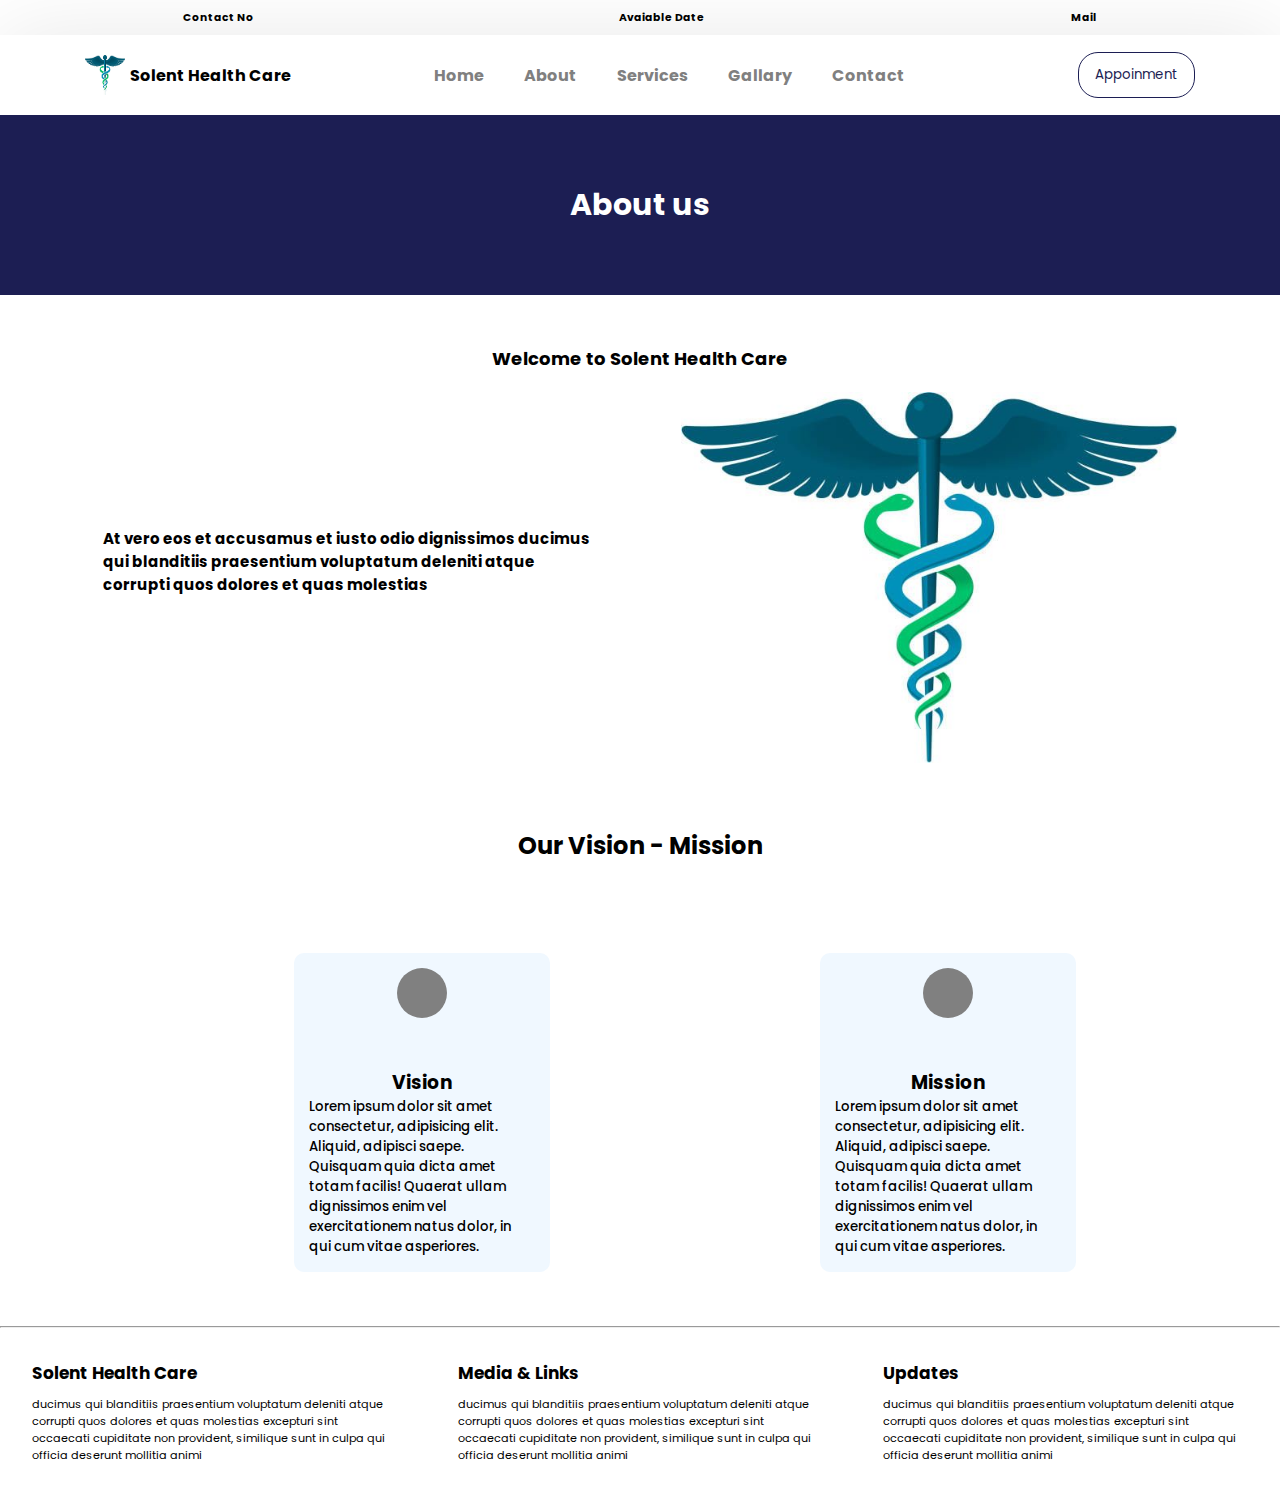
==== about.html @ 7c42bb63 "somework" ====
<!DOCTYPE html>
<html lang="en">

<head>
  <meta charset="UTF-8">
  <meta name="viewport" content="width=device-width, initial-scale=1.0">
  <link rel="stylesheet" href="style.css">
  <link href='https://unpkg.com/boxicons@2.1.4/css/boxicons.min.css' rel='stylesheet'>
  <link href="https://fonts.googleapis.com/css2?family=Poppins:wght@300;400;500;600;700;800&display=swap"
    rel="stylesheet">
  <title>Document</title>
</head>

<body>
  <div class="containar">
    <div class="head">
      <div class="top-content">
        <h6>Contact No</h6>
        <h6>Avaiable Date</h6>
        <h6>Mail</h6>
      </div>
    </div>
    <div class="navigationbar">
      <nav>
        <div class="logo">
          <img src="/images/logo.jpg">
          <h4>Solent Health Care</h4>
        </div>
        <ul>
          <li><a href=index.html>Home</a></li>
          <li><a href=about.html>About</a></li>
          <li><a href=service.html>Services</a></li>
          <li><a href=Gallary.html>Gallary</a></li>
          <li><a href=contact.html>Contact</a></li>
        </ul>
        <button id="appoinment">Appoinment</button>
        <button id="MenuButton" onclick="openMenu()">
          <i class='bx bx-menu'></i>
        </button>
      </nav>

      <div class="page-head">
        <h2 id="abouthead">About us</h2>
      </div>

      <div class="int-head">
        <h4 id="i-head">Welcome to Solent Health Care</h4>
      </div>
      <div class="intro">
        <h6 id="int">
          At vero eos et accusamus et iusto odio dignissimos ducimus qui blanditiis praesentium voluptatum deleniti
          atque
          corrupti quos dolores et quas molestias
        </h6>
        <img src="/images/logo.jpg" id="introimg">
      </div>

      <div class="vimi-head"><h2 id="vmhead">Our Vision - Mission</h2></div>
      <div class="vision-mission">
        <div class="vision">
          <div class="circle"></div>
          <h3 id="v-head">Vision</h3>
          <h5 id="v-cont">Lorem ipsum dolor sit amet consectetur, adipisicing elit. Aliquid, adipisci saepe. Quisquam
            quia dicta amet totam facilis! Quaerat ullam dignissimos enim vel exercitationem natus dolor, in qui cum
            vitae asperiores.</h5>
        </div>
        <div class="vision">
          <div class="circle"></div>
          <h3 id="v-head">Mission</h3>
          <h5 id="v-cont">Lorem ipsum dolor sit amet consectetur, adipisicing elit. Aliquid, adipisci saepe. Quisquam
            quia dicta amet totam facilis! Quaerat ullam dignissimos enim vel exercitationem natus dolor, in qui cum
            vitae asperiores.</h5>
        </div>
      </div>
<hr>
      <div class="footer">
        <div class="hs-info">
          <h6 id="hinfo">Solent Health Care</h6>
          <p>ducimus qui blanditiis praesentium voluptatum deleniti atque
            corrupti quos dolores et quas molestias excepturi sint occaecati
            cupiditate non provident, similique sunt in culpa qui officia
            deserunt mollitia animi</p>
        </div>
        <div class="media">
          <h6 id="hinfo">Media & Links</h6>
          <p>ducimus qui blanditiis praesentium voluptatum deleniti atque
            corrupti quos dolores et quas molestias excepturi sint occaecati
            cupiditate non provident, similique sunt in culpa qui officia
            deserunt mollitia animi</p>
        </div>
        <div class="updates">
          <h6 id="hinfo">Updates</h6>
          <p>ducimus qui blanditiis praesentium voluptatum deleniti atque
            corrupti quos dolores et quas molestias excepturi sint occaecati
            cupiditate non provident, similique sunt in culpa qui officia
            deserunt mollitia animi</p>
        </div>
      </div>

    </div>
    <script src="script.js"></script>
</body>

</html>
---- style.css ----
html {
    scroll-behavior: smooth;
}

* {
    padding: 0;
    margin: 0;
    box-sizing: border-box;
    font-family: 'Poppins', sans-serif;
}

.top-content {
    display: flex;
    justify-content: space-around;
    align-items: center;
    height: 35px;
}

a {
    text-decoration: none;
    color: gray;
    transition: color 0.3s ease;
    font-weight: bold;
}

a:hover {
    color: black;
}

li {
    list-style: none;
}

nav {
    background-color: #fff;
    width: 100%;
    position: static;
    top: 0;
    padding: 0 85px;
    display: flex;
    align-items: center;
    justify-content: space-between;
    height: 80px;
    box-shadow: 0 5px 88px rgba(0, 0, 0, 0.1);
    overflow: hidden;
    transition: all 1.3ms ease;
}

.logo{
    width: 50%; 
    gap:5px; 
    position: relative;
}

nav .logo,
footer .logo {
    display: flex;
    align-items: center;

}

nav .logo a,
footer .logo a {
    margin-left: 8px;
    font-weight: bold;
    font-size: 20px;
}

nav .logo img,
footer .logo img {
    width: 40px;
    height: 40px;
}

nav ul,
footer .top ul {
    display: flex;
    gap: 40px;
    padding: 20px;
}

nav button {
    color: #1c1e53;
    background-color: transparent;
    padding: 12px 16px;
    border-radius: 20px;
    border: 1px solid #1c1e53;
    cursor: pointer;
    transition: all 0.3s ease;
}

nav button:hover {
    background-color: black;
    color: #fff;
}

nav button#MenuButton {
    display: none;
    align-items: center;
    justify-content: center;
    font-size: 24px;
    padding: 7px;
    
}

.slider img {
    width: 100%;
    filter: brightness(50%);
    height: 80vh;
    object-fit: cover;
    object-position: 0 -50px;
}

#slidetext {
    position: absolute;
    color: rgb(255, 255, 255);
    left: 7rem;
    top: 19rem;
    padding: 0 1rem;
}

#slide-cont {
    position: absolute;
    color: rgb(255, 255, 255);
    left: 7rem;
    top: 23rem;
    padding: 0 1rem;
    width: 50%;
    font-weight: lighter;
}

#i-head {
    display: flex;
    margin-top: 50px;
    width: 100%;
    color: black;
    align-items: center;
    justify-content: center;
    font-size: large;
}

#introimg {
    width: 40%;
}

#int {
    width: 40%;
    margin-top: 15vh;
    font-size: 15px;
}

.intro {
    display: flex;
    padding: 20px;
    justify-content: space-evenly;
}

#mos {
    display: flex;
    width: 100%;
    align-items: center;
    justify-content: center;
    margin-top: 30px;
}

.card-contain {
    display: flex;
    justify-content: center;
    flex-wrap: wrap;
    margin-top: 30px;
    background-color: rgb(240, 251, 255);
}

.card {
    width: 200px;
    background-color: rgba(0, 0, 128, 0.242);
    border-radius: 8px;
    overflow: hidden;
    box-shadow: 0px 2px 4px rgba(0, 0, 0, 0.2);
    margin: 20px;
}

.card img {
    width: 100%;
    height: auto;
    margin-top: 10px;
}

.card-content {
    padding: 16px;
}

.card-content h4 {
    font-size: 28px;
    margin: 8px;
}

.card-content p {
    color: #666;
    font-size: 15px;
    line-height: 1.3;
}

.footer {
    display: flex;
    padding: 2rem;
    align-items: center;
    justify-content: space-evenly;
    gap: 5%;
}

.footer p {
    font-size: 70%;
}

#hinfo {
    font-size: 17px;
    margin-bottom: 10px;
}

.page-head {
    display: flex;
    width: 100%;
    height: 20vh;
    background-color: #1c1e53;
    align-items: center;
    justify-content: center;
}

#abouthead {
    color: #fff;
    font-size: 30px;
}

.vimi-head{
    display: flex;
    width: 100%;
    justify-content: center;
    margin-top: 5vh;

}

.vision{
    display: flex;
    flex-direction: column;
    width: 20%;
    margin-left: 10vh;
    align-items: center;
    justify-content: center;
    background-color: aliceblue;
    padding: 15px;
    border-radius: 10px;
    box-sizing: border-box;
}

.circle{
    width: 50px;
    height: 50px;
    background-color: gray;
    border-radius: 100%;
    align-items: center;
    justify-content: center;
    margin-bottom: 50px;
}

#v-cont{
    font-weight: 500;
}

.vision-mission{
    display: flex;
    width: 100%;
    justify-content: center;
    gap: 20vh;
    margin-top: 10vh;
    margin-bottom: 6vh;
}

@media screen and (max-width: 768px) {
    nav {
        justify-content: space-between;
        padding: 0 42px;
    }

    nav ul {
        display: none;
    }

    nav.open .logo {
        display: none;
    }

    nav.open ul {
        display: flex;
    }

    nav button#MenuButton {
        display: flex;
    }

    nav button#appoinment {
        display: none;
    }

    #hinfo {
        font-size: 14px;
        margin-bottom: 5px;
    }

    .footer p {
        font-size: 12px;
    }

    .vision{
        width: 40%;
        margin-left: 0;
        align-items: center;
        justify-content: center;
        
        
    }
    
    .circle{
        width: 50px;
        height: 50px;
        margin-bottom: 50px;
    }
    
    #v-cont{
        font-weight: 500;
        font-size: 13.5px;
    }
    
    .vision-mission{
        width: 100%;
        justify-content: center;
        gap: 35px;
        margin: 0px;
        margin-top: 5vh;
        margin-bottom: 5vh;
    }

    #vmhead{
        font-size: 20px;
    }

    #v-head{
        font-size: medium;
        margin-bottom: 8px;

    }

    #slidetext {
        position: absolute;
        color: rgb(255, 255, 255);
        left: 2rem;
        top: 15rem;
        padding: 0 1rem;
        font-size: 17px;
    }

    #slide-cont {
        position: absolute;
        color: rgb(255, 255, 255);
        left: 2rem;
        top: 18rem;
        padding: 0 1rem;
        width: 70%;
        font-weight: lighter;
        font-size: 10px;
    }
}

@media screen and (max-width: 576px) {

    nav {
        font-size: 10px;
        justify-content: space-around;
        padding: 5px;
    }

    nav ul{
        gap: 20px;
        justify-content: end;
        align-items: end;
        overflow:visible;
    }

    nav .logo a {
        font-size: 18px;
    }

    .top-content {
        font-size: 12px;
    }

    #hinfo {
        font-size: 10px;
        margin-bottom: 5px;
    }

    .footer p {
        font-size: 8px;
    }

    #slidetext {
        position: absolute;
        color: rgb(255, 255, 255);
        left: 2rem;
        top: 15rem;
        padding: 0 1rem;
        font-size: 17px;
    }

    #slide-cont {
        position: absolute;
        color: rgb(255, 255, 255);
        left: 2rem;
        top: 18rem;
        padding: 0 1rem;
        width: 70%;
        font-weight: lighter;
        font-size: 10px;
    }

    #introimg {
        width: 40%;
        object-fit: contain;
    }

    #int {
        width: 40%;
        margin-top: 4.5vh;
        font-size: 10px;
    }

    #mos {
        font-size: 18px;
    }

    .card-contain {
        margin-top: 20px;
        width: 100%;
        height: auto;
    }

    .card-content {
        padding: 1px;
    }

    .card-content h4 {
        font-size: 12px;
        margin: 5px;
    }

    .card-content p {

        font-size: 7px;
        line-height: 1.3;
        padding: 5px;
    }

    .card {
        width: 25%;
        margin: 10px;
    }

    .vision{
        width: 40%;
        margin-left: 0;
        align-items: center;
        justify-content: center;
        
        
    }
    
    .circle{
        width: 30px;
        height: 30px;
        margin-bottom: 50px;
    }
    
    #v-cont{
        font-weight: 500;
        font-size: 8px;
    }
    
    .vision-mission{
        width: 100%;
        justify-content: center;
        gap: 35px;
        margin: 0px;
        margin-top: 5vh;
        margin-bottom: 5vh;
    }

    #vmhead{
        font-size: 20px;
    }

    #v-head{
        font-size: medium;
        margin-bottom: 8px;

    }

    .card-name{
        font-size: 10px;
        margin-left: 5px;
    }

}

.servic-det{
    display: flex;
    flex-wrap: wrap;
}

.gimg {
	width: 100%;
	display: block;
	aspect-ratio: 1 / 1;
	object-fit: cover;
	transition: transform 1000ms;
}

ul {
	list-style: none;
	margin: 10px;
	padding: 0;
	display: grid;
	gap: 0.5rem;
	grid-template-columns: repeat(auto-fit, minmax(20rem, 1fr));
	max-width: 100%;
	width: 100%;
    
}

figure {
	margin: 0;
	position: relative;
	overflow: hidden;
}

figure::after {
	position: absolute;
	top: 50%;
	left: 50%;
	width: 200%;
	height: 200%;
	background: rgba(0, 0, 0, 0.5);
	transform-origin: center;
	opacity: 0;
	transform: scale(2);
	transition: opacity 300ms;
}

@media (prefers-reduced-motion: no-preference) {
	
	figure::after {
		border-radius: 50%;
		opacity: 1;
		transform: scale(0);
		transition: transform 900ms;
	}

	a:is(:hover, :focus) img {
		transform: scale(1.2);
	}
}

#Galhead{
    color: #1c1e53;
    display: flex;
    align-items: center;
    justify-content: center;
    margin: 25px 25px;
}

.container {
    position: relative;
    max-width: 400px;
    width: 100%;
    background: #fff;
    padding: 25px;
    border-radius: 8px;
    box-shadow: 0 0 15px rgba(0, 0, 0, 0.1);
    height: 650px;
    margin: 30px;
    margin-left: 15rem;
    border: 1px solid black;
  }
  .container header {
    font-size: 1.5rem;
    color: #333;
    font-weight: 500;
    text-align: center;
  }
  .container .form {
    margin-top: 30px;
  }
  .form .input-box {
    width: 100%;
    margin-top: 20px;
    
  }
  .input-box label {
    color: #333;
  }

  .main input::placeholder{
    font-size: 14px;
  }

  .form :where(.input-box input) {
    
    height: 50px;
    width: 100%;
    outline: none;
    font-size: 1rem;
    color: #707070;
    margin-top: 8px;
    border: 1px solid #ddd;
    border-radius: 20px;
    padding: 0 15px;
    flex-wrap: wrap;
  }
  .input-box input:focus {
    box-shadow: 0 1px 0 rgba(0, 0, 0, 0.1);
  }
  .form .column {
    display: flex;
    column-gap: 15px;
  }

  .form button {
    height: 55px;
    width: 100%;
    color: #fff;
    font-size: 1rem;
    font-weight: 400;
    margin-top: 30px;
    border: none;
    cursor: pointer;
    transition: all 0.2s ease;
    background: rgb(130, 106, 251);
    border-radius: 18px;
  }
  .form button:hover {
    background: rgb(88, 56, 250);
  }

  .input-box textarea{
    position: relative;
    height: 100px;
    width: 100%;
    outline: none;
    font-size: 1rem;
    color: #707070;
    margin-top: 8px;
    border: 1px solid #ddd;
    border-radius: 6px;
    padding: 0 15px;
    padding: 10px;
  }



  @media screen and (max-width: 500px) {
    .form .column {
    
      width: max-content;
    }

    .container {
        margin: 25px;
        height: max-content;
        padding: 20px;
        
      }

      .form .column {
        display: block;  
      }

      .main{
        flex-wrap: wrap;
        margin-left: 0px;
      }

  }


.main{
    display: flex;
    
}

.sec2{
    align-items: flex-start;
    justify-content: center;
    margin: 20px;
}

.info{
    margin-top: 20px;
}

.our-info{
    margin-top: 50px;
}

.our-info #mail, #no, #loc{
    font-size: 14px;
    display: flex;
    justify-content: flex-start;
    gap: 20px;
    line-height: 40px;    
}
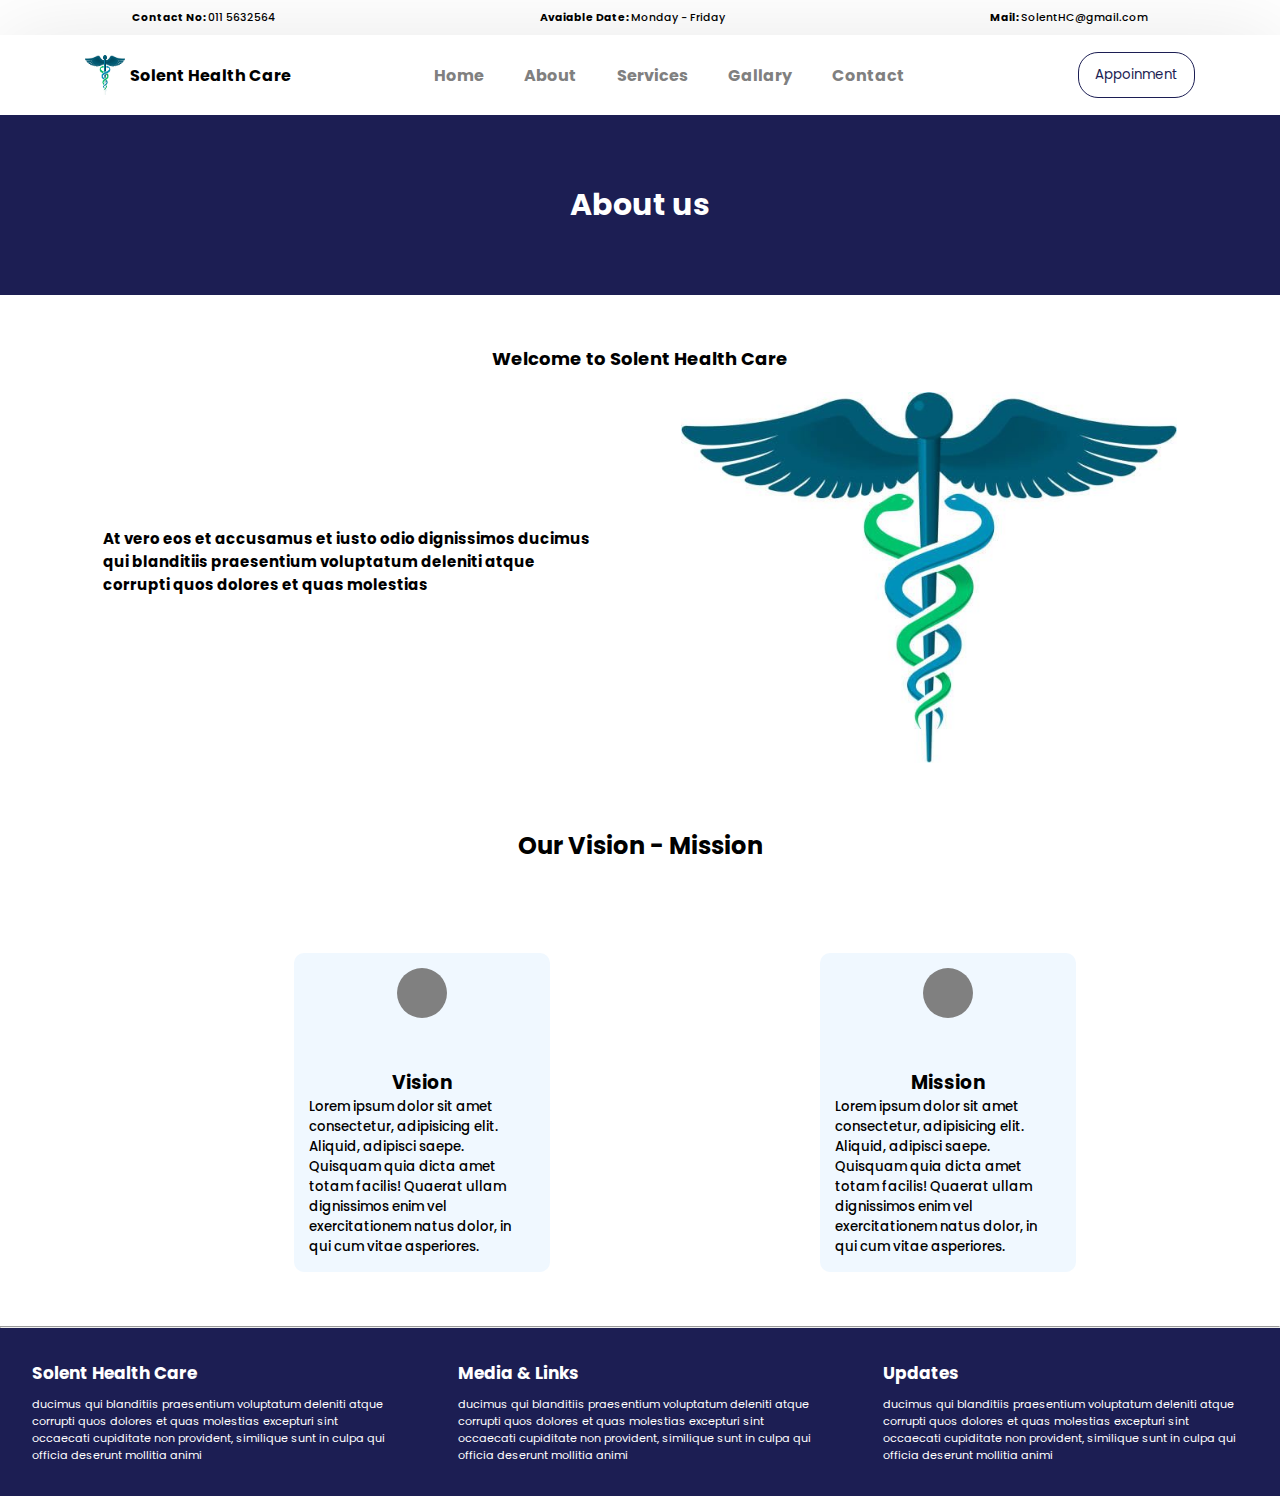
==== commit 1d374353: "almost" ====
--- a/about.html
+++ b/about.html
@@ -15,9 +15,22 @@
   <div class="containar">
     <div class="head">
       <div class="top-content">
-        <h6>Contact No</h6>
-        <h6>Avaiable Date</h6>
-        <h6>Mail</h6>
+        <h6>
+          Contact No:
+          <p style="display: inline-block; font-weight: 500">011 5632564</p>
+        </h6>
+        <h6>
+          Avaiable Date:
+          <p style="display: inline-block; font-weight: 500">
+            Monday - Friday
+          </p>
+        </h6>
+        <h6>
+          Mail:
+          <p style="display: inline-block; font-weight: 500">
+            SolentHC@gmail.com
+          </p>
+        </h6>
       </div>
     </div>
     <div class="navigationbar">
@@ -33,7 +46,45 @@
           <li><a href=Gallary.html>Gallary</a></li>
           <li><a href=contact.html>Contact</a></li>
         </ul>
-        <button id="appoinment">Appoinment</button>
+        <div>
+          <button id="appoinment">Appoinment</button>
+          <div id="reg-form-container" class="popup-container">
+            <div class="popup">
+              <h2>Make an Appoinment</h2>
+              <form id="reg-form">
+                <label for="name">Name</label>
+                <input type="text" id="name" name="name" required />
+
+                <label for="phoneNo">Phone No</label>
+                <input type="text" id="phoneNo" name="phoneNo" required />
+
+                <label for="specialist">Choose a Specialist</label>
+                <select name="specialist" id="specialist">
+                  <option value="Eye-Surgeon">Eye Surgeon</option>
+                  <option value="ENT-Surgeon">ENT Surgeon</option>
+                  <option value="Dental-Surgeon">Dental Surgeon</option>
+                  <option value="VOG">VOG</option>
+                </select>
+
+                <label for="doctor">Choose a Doctor</label>
+                <select name="doctor" id="doctor">
+                  <option value="name1">Dr.Mohammed Gafoor</option>
+                  <option value="name1">Dr.Mohammed Razik</option>
+                  <option value="name1">Dr.Mohammed Riswan</option>
+                </select>
+
+                <label for="doctor">Appoinment Date</label>
+                <input type="date">
+
+                <label for="doctor">Message</label>
+                <textarea name="" id="" cols="5" rows="3"></textarea>
+
+                <button type="submit">Submit</button>
+                <button type="button" id="close-reg-form-btn">Close</button>
+              </form>
+            </div>
+          </div>
+        </div>
         <button id="MenuButton" onclick="openMenu()">
           <i class='bx bx-menu'></i>
         </button>
--- a/style.css
+++ b/style.css
@@ -46,9 +46,9 @@
     transition: all 1.3ms ease;
 }
 
-.logo{
-    width: 50%; 
-    gap:5px; 
+.logo {
+    width: 50%;
+    gap: 5px;
     position: relative;
 }
 
@@ -90,7 +90,7 @@
 }
 
 nav button:hover {
-    background-color: black;
+    background-color: #1c1e53;
     color: #fff;
 }
 
@@ -100,7 +100,82 @@
     justify-content: center;
     font-size: 24px;
     padding: 7px;
+}
+
+.popup-container {
+    display: none;
+    position: fixed;
+    top: 0;
+    left: 0;
+    width: 100%;
+    height: 100%;
+    background-color: rgba(0, 0, 0, 0.5);
+    z-index: 999;
+}
+
+.popup {
+    position: absolute;
+    top: 50%;
+    left: 50%;
+    transform: translate(-50%, -50%);
+    background-color: #fff;
+    padding: 30px;
+    border-radius: 5px;
+    box-shadow: 0 4px 6px rgba(0, 0, 0, 0.1);
+    max-width: 500px;
+    width: 100%;
+}
+
+.popup h2 {
+    margin-top: 0;
+}
+
+.popup label {
+    display: block;
+    margin-bottom: 5px;
     
+}
+
+.popup input[type="text"],
+.popup input[type="date"],
+.popup select,
+.popup textarea
+{
+    width: 100%;
+    padding: 8px;
+    margin-bottom: 10px;
+    border-radius: 8px;
+}
+
+
+
+.popup button[type="submit"] {
+    background-color: #4CAF50;
+    color: #fff;
+    padding: 8px 15px;
+    border: none;
+    border-radius: 5px;
+    cursor: pointer;
+    float: right;
+}
+
+.popup button[type="submit"]:hover {
+    background-color: #45a049;
+}
+
+.popup button[type="button"] {
+    background-color: #f44336;
+    color: #fff;
+    padding: 8px 15px;
+    border: none;
+    border-radius: 5px;
+    cursor: pointer;
+    float: right;
+    margin-right: 10px;
+}
+
+.popup button[type="button"]:hover {
+    background-color: #da190b;
 }
 
 .slider img {
@@ -207,6 +282,8 @@
     align-items: center;
     justify-content: space-evenly;
     gap: 5%;
+    background-color: #1c1e53;
+    color: #fff;
 }
 
 .footer p {
@@ -232,7 +309,7 @@
     font-size: 30px;
 }
 
-.vimi-head{
+.vimi-head {
     display: flex;
     width: 100%;
     justify-content: center;
@@ -240,7 +317,7 @@
 
 }
 
-.vision{
+.vision {
     display: flex;
     flex-direction: column;
     width: 20%;
@@ -253,7 +330,7 @@
     box-sizing: border-box;
 }
 
-.circle{
+.circle {
     width: 50px;
     height: 50px;
     background-color: gray;
@@ -263,11 +340,11 @@
     margin-bottom: 50px;
 }
 
-#v-cont{
+#v-cont {
     font-weight: 500;
 }
 
-.vision-mission{
+.vision-mission {
     display: flex;
     width: 100%;
     justify-content: center;
@@ -292,14 +369,32 @@
 
     nav.open ul {
         display: flex;
+        font-size: 13px;
     }
 
     nav button#MenuButton {
         display: flex;
+        margin: 0;
     }
 
     nav button#appoinment {
-        display: none;
+        display: block;
+        width: 130px;
+        height: 40px;
+        font-size: 10px;
+        padding: 5px;
+        margin: 0;
+        margin-left: -30%;
+        position: relative;
+
+    }
+
+    .popup input[type="text"],
+    .popup input[type="date"],
+    .popup select,
+    .popup textarea
+    {
+    font-size: 13;
     }
 
     #hinfo {
@@ -311,27 +406,27 @@
         font-size: 12px;
     }
 
-    .vision{
+    .vision {
         width: 40%;
         margin-left: 0;
         align-items: center;
         justify-content: center;
-        
-        
-    }
-    
-    .circle{
+
+
+    }
+
+    .circle {
         width: 50px;
         height: 50px;
         margin-bottom: 50px;
     }
-    
-    #v-cont{
+
+    #v-cont {
         font-weight: 500;
         font-size: 13.5px;
     }
-    
-    .vision-mission{
+
+    .vision-mission {
         width: 100%;
         justify-content: center;
         gap: 35px;
@@ -340,11 +435,11 @@
         margin-bottom: 5vh;
     }
 
-    #vmhead{
+    #vmhead {
         font-size: 20px;
     }
 
-    #v-head{
+    #v-head {
         font-size: medium;
         margin-bottom: 8px;
 
@@ -375,19 +470,52 @@
 
     nav {
         font-size: 10px;
-        justify-content: space-around;
+        justify-content: space-between;
         padding: 5px;
-    }
-
-    nav ul{
-        gap: 20px;
-        justify-content: end;
+        gap: 10px;
+
+    }
+
+    nav ul {
+        gap: 10px;
+        justify-content: start;
         align-items: end;
-        overflow:visible;
+        overflow: visible;
+        margin-left: -20px;
     }
 
     nav .logo a {
         font-size: 18px;
+    }
+
+    .navigationbar #appoinment {
+        display: block;
+        width: 100px;
+        height: 30px;
+        font-size: 10px;
+        padding: 5px;
+        margin-left: -30%;
+        flex-basis: 1px;
+
+    }
+
+    .popup input[type="text"],
+    .popup input[type="date"],
+    .popup select,
+    .popup textarea
+    {
+    font-size: 10px;
+    width: 100%;
+    padding: 8px;
+    margin-bottom: 10px;
+    border-radius: 8px;
+    
+    }
+
+    .popup-container{
+        width: 50%;
+        margin-left: 12.5rem;
+        background-color: transparent;
     }
 
     .top-content {
@@ -465,27 +593,27 @@
         margin: 10px;
     }
 
-    .vision{
+    .vision {
         width: 40%;
         margin-left: 0;
         align-items: center;
         justify-content: center;
-        
-        
-    }
-    
-    .circle{
+
+
+    }
+
+    .circle {
         width: 30px;
         height: 30px;
         margin-bottom: 50px;
     }
-    
-    #v-cont{
+
+    #v-cont {
         font-weight: 500;
         font-size: 8px;
     }
-    
-    .vision-mission{
+
+    .vision-mission {
         width: 100%;
         justify-content: center;
         gap: 35px;
@@ -494,82 +622,87 @@
         margin-bottom: 5vh;
     }
 
-    #vmhead{
+    #vmhead {
         font-size: 20px;
     }
 
-    #v-head{
+    #v-head {
         font-size: medium;
         margin-bottom: 8px;
 
     }
 
-    .card-name{
+    .card-name {
         font-size: 10px;
         margin-left: 5px;
     }
 
-}
-
-.servic-det{
+    .servic-det {
+        justify-content: space-around;
+    }
+
+}
+
+.servic-det {
     display: flex;
     flex-wrap: wrap;
+    justify-content: space-around;
 }
 
 .gimg {
-	width: 100%;
-	display: block;
-	aspect-ratio: 1 / 1;
-	object-fit: cover;
-	transition: transform 1000ms;
+    width: 100%;
+    display: block;
+    aspect-ratio: 1 / 1;
+    object-fit: cover;
+    transition: transform 1000ms;
 }
 
 ul {
-	list-style: none;
-	margin: 10px;
-	padding: 0;
-	display: grid;
-	gap: 0.5rem;
-	grid-template-columns: repeat(auto-fit, minmax(20rem, 1fr));
-	max-width: 100%;
-	width: 100%;
-    
+    list-style: none;
+    margin: 10px;
+    padding: 0;
+    display: grid;
+    gap: 0.5rem;
+    grid-template-columns: repeat(auto-fit, minmax(20rem, 1fr));
+    max-width: 100%;
+    width: 100%;
+
 }
 
 figure {
-	margin: 0;
-	position: relative;
-	overflow: hidden;
+    margin: 0;
+    position: relative;
+    overflow: hidden;
 }
 
 figure::after {
-	position: absolute;
-	top: 50%;
-	left: 50%;
-	width: 200%;
-	height: 200%;
-	background: rgba(0, 0, 0, 0.5);
-	transform-origin: center;
-	opacity: 0;
-	transform: scale(2);
-	transition: opacity 300ms;
+    position: absolute;
+    top: 50%;
+    left: 50%;
+    width: 200%;
+    height: 200%;
+    background: rgba(0, 0, 0, 0.5);
+    transform-origin: center;
+    opacity: 0;
+    transform: scale(2);
+    transition: opacity 300ms;
 }
 
 @media (prefers-reduced-motion: no-preference) {
-	
-	figure::after {
-		border-radius: 50%;
-		opacity: 1;
-		transform: scale(0);
-		transition: transform 900ms;
-	}
-
-	a:is(:hover, :focus) img {
-		transform: scale(1.2);
-	}
-}
-
-#Galhead{
+
+    figure::after {
+        border-radius: 50%;
+        opacity: 1;
+        transform: scale(0);
+        transition: transform 900ms;
+    }
+
+    a:is(:hover, :focus) img {
+        transform: scale(1.2);
+    }
+}
+
+#Galhead {
     color: #1c1e53;
     display: flex;
     align-items: center;
@@ -589,31 +722,35 @@
     margin: 30px;
     margin-left: 15rem;
     border: 1px solid black;
-  }
-  .container header {
+}
+
+.container header {
     font-size: 1.5rem;
     color: #333;
     font-weight: 500;
     text-align: center;
-  }
-  .container .form {
+}
+
+.container .form {
     margin-top: 30px;
-  }
-  .form .input-box {
+}
+
+.form .input-box {
     width: 100%;
     margin-top: 20px;
-    
-  }
-  .input-box label {
+
+}
+
+.input-box label {
     color: #333;
-  }
-
-  .main input::placeholder{
+}
+
+.main input::placeholder {
     font-size: 14px;
-  }
-
-  .form :where(.input-box input) {
-    
+}
+
+.form :where(.input-box input) {
+
     height: 50px;
     width: 100%;
     outline: none;
@@ -624,16 +761,18 @@
     border-radius: 20px;
     padding: 0 15px;
     flex-wrap: wrap;
-  }
-  .input-box input:focus {
+}
+
+.input-box input:focus {
     box-shadow: 0 1px 0 rgba(0, 0, 0, 0.1);
-  }
-  .form .column {
+}
+
+.form .column {
     display: flex;
     column-gap: 15px;
-  }
-
-  .form button {
+}
+
+.form button {
     height: 55px;
     width: 100%;
     color: #fff;
@@ -645,12 +784,13 @@
     transition: all 0.2s ease;
     background: rgb(130, 106, 251);
     border-radius: 18px;
-  }
-  .form button:hover {
+}
+
+.form button:hover {
     background: rgb(88, 56, 250);
-  }
-
-  .input-box textarea{
+}
+
+.input-box textarea {
     position: relative;
     height: 100px;
     width: 100%;
@@ -662,63 +802,108 @@
     border-radius: 6px;
     padding: 0 15px;
     padding: 10px;
-  }
-
-
-
-  @media screen and (max-width: 500px) {
+}
+
+@media screen and (max-width: 1000px) {
     .form .column {
-    
-      width: max-content;
+
+        width: max-content;
     }
 
     .container {
         margin: 25px;
         height: max-content;
         padding: 20px;
-        
-      }
-
-      .form .column {
-        display: block;  
-      }
-
-      .main{
+
+    }
+
+    .form .column {
+        display: block;
+    }
+
+    .main {
+        flex-wrap: nowrap;
+        margin-left: 0px;
+    }
+
+}
+
+
+
+@media screen and (max-width: 768px) {
+    .form .column {
+
+        width: max-content;
+    }
+
+    .container {
+        margin: 25px;
+        height: max-content;
+        padding: 20px;
+
+    }
+
+    .form .column {
+        display: block;
+    }
+
+    .main {
         flex-wrap: wrap;
         margin-left: 0px;
-      }
-
-  }
-
-
-.main{
-    display: flex;
-    
-}
-
-.sec2{
+    }
+
+}
+
+@media screen and (max-width: 500px) {
+    .form .column {
+
+        width: max-content;
+    }
+
+    .container {
+        margin: 25px;
+        height: max-content;
+        padding: 20px;
+
+    }
+
+    .form .column {
+        display: block;
+    }
+
+    .main {
+        flex-wrap: wrap;
+        margin-left: 0px;
+    }
+
+}
+
+
+.main {
+    display: flex;
+
+}
+
+.sec2 {
     align-items: flex-start;
     justify-content: center;
-    margin: 20px;
-}
-
-.info{
+    margin: 30px 10px;
+}
+
+.info {
     margin-top: 20px;
 }
 
-.our-info{
+.our-info {
     margin-top: 50px;
 }
 
-.our-info #mail, #no, #loc{
+.our-info #mail,
+#no,
+#loc {
     font-size: 14px;
     display: flex;
     justify-content: flex-start;
     gap: 20px;
-    line-height: 40px;    
-}
-
-
-
-
-
+    line-height: 40px;
+}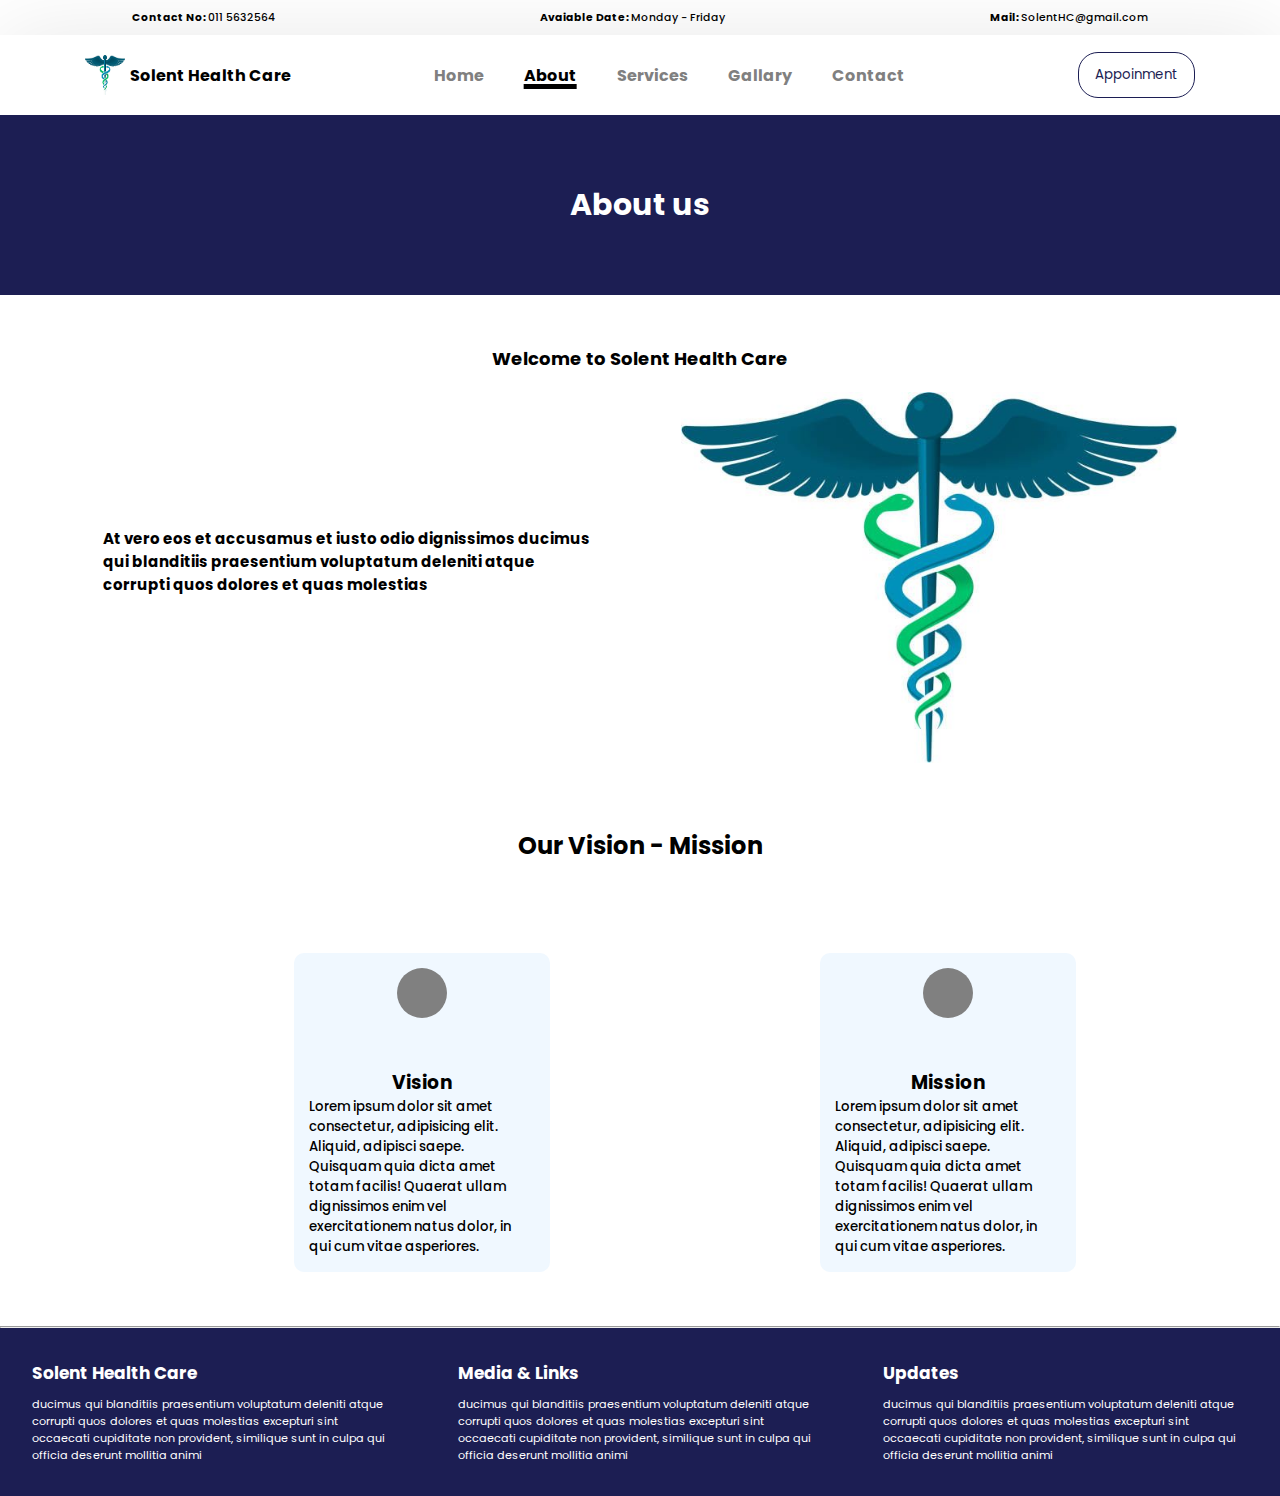
==== commit 44783a7b: "focus button" ====
--- a/about.html
+++ b/about.html
@@ -41,7 +41,7 @@
         </div>
         <ul>
           <li><a href=index.html>Home</a></li>
-          <li><a href=about.html>About</a></li>
+          <li><a class="active" href=about.html>About</a></li>
           <li><a href=service.html>Services</a></li>
           <li><a href=Gallary.html>Gallary</a></li>
           <li><a href=contact.html>Contact</a></li>
--- a/style.css
+++ b/style.css
@@ -26,6 +26,14 @@
 a:hover {
     color: black;
 }
+
+.active {
+    color: black;
+    text-decoration: underline;
+    text-decoration-thickness: 5px;
+    line-height: 10px;
+  }
+
 
 li {
     list-style: none;
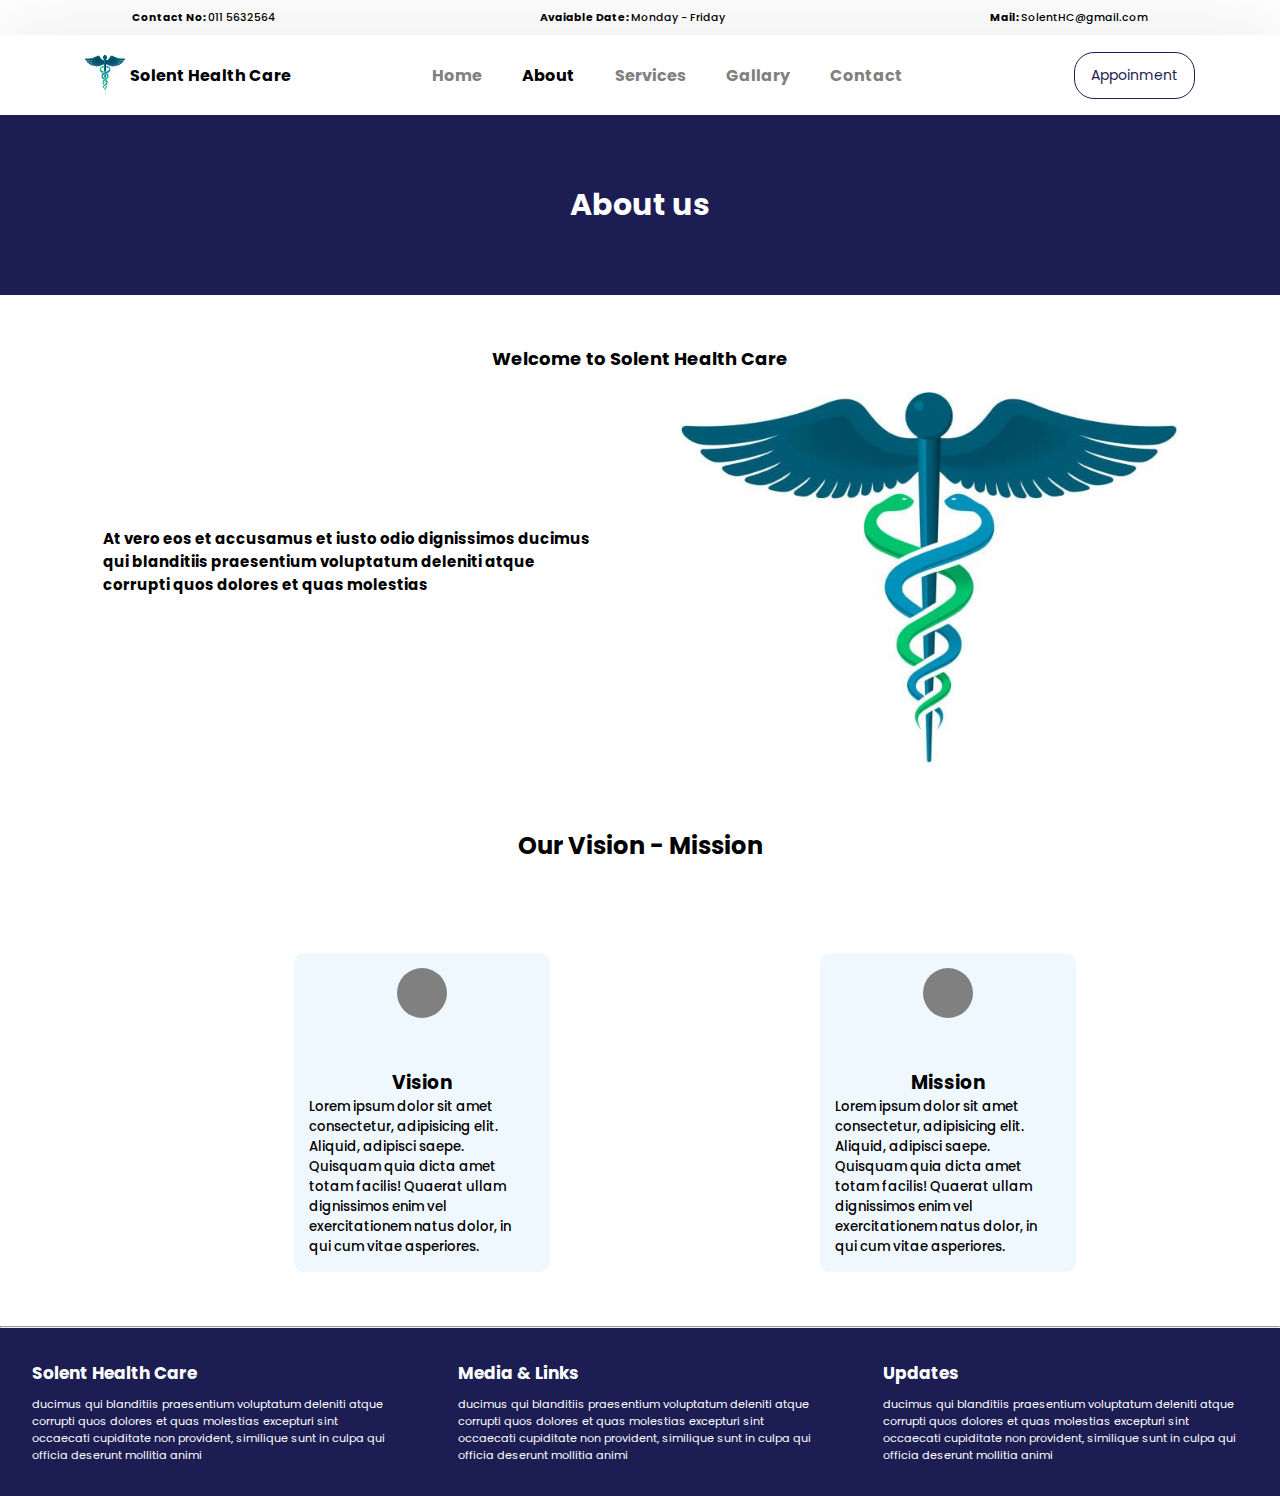
==== commit cafc65bf: "editing" ====
--- a/about.html
+++ b/about.html
@@ -4,7 +4,7 @@
 <head>
   <meta charset="UTF-8">
   <meta name="viewport" content="width=device-width, initial-scale=1.0">
-  <link rel="stylesheet" href="style.css">
+  <link rel="stylesheet" href="css/style.css">
   <link href='https://unpkg.com/boxicons@2.1.4/css/boxicons.min.css' rel='stylesheet'>
   <link href="https://fonts.googleapis.com/css2?family=Poppins:wght@300;400;500;600;700;800&display=swap"
     rel="stylesheet">
@@ -36,7 +36,7 @@
     <div class="navigationbar">
       <nav>
         <div class="logo">
-          <img src="/images/logo.jpg">
+          <img src="images/logo.jpg">
           <h4>Solent Health Care</h4>
         </div>
         <ul>
@@ -103,7 +103,7 @@
           atque
           corrupti quos dolores et quas molestias
         </h6>
-        <img src="/images/logo.jpg" id="introimg">
+        <img src="images/logo.jpg" id="introimg">
       </div>
 
       <div class="vimi-head"><h2 id="vmhead">Our Vision - Mission</h2></div>
@@ -149,7 +149,7 @@
       </div>
 
     </div>
-    <script src="script.js"></script>
+    <script src="js/script.js"></script>
 </body>
 
 </html>--- a/css/style.css
+++ b/css/style.css
@@ -0,0 +1,820 @@
+html {
+    scroll-behavior: smooth;
+}
+* {
+    padding: 0;
+    margin: 0;
+    box-sizing: border-box;
+    font-family: 'Poppins', sans-serif;
+}
+.top-content {
+    display: flex;
+    justify-content: space-around;
+    align-items: center;
+    height: 35px;
+}
+a {
+    text-decoration: none;
+    color: gray;
+    transition: color 0.3s ease;
+    font-weight: bold;
+}
+a:hover {
+    color: black;
+}
+.active {
+    color: black;
+    text-decoration-thickness: 5px;
+    line-height: 10px;
+}
+li {
+    list-style: none;
+}
+nav {
+    background-color: #fff;
+    width: 100%;
+    position: static;
+    top: 0;
+    padding: 0 85px;
+    display: flex;
+    align-items: center;
+    justify-content: space-between;
+    height: 80px;
+    box-shadow: 0 5px 88px rgba(0, 0, 0, 0.1);
+    overflow: hidden;
+    transition: all 1.3ms ease;
+}
+.logo {
+    width: 50%;
+    gap: 5px;
+    position: relative;
+}
+nav .logo, footer .logo {
+    display: flex;
+    align-items: center;
+}
+nav .logo a, footer .logo a {
+    margin-left: 8px;
+    font-weight: bold;
+    font-size: 20px;
+}
+nav .logo img, footer .logo img {
+    width: 40px;
+    height: 40px;
+}
+nav ul, footer .top ul {
+    display: flex;
+    gap: 40px;
+    padding: 20px;
+}
+nav #appoinment {
+    display:flex;
+    color: #1c1e53;
+    background-color: transparent;
+    padding: 12px 16px;
+    border-radius: 20px;
+    border: 1px solid #1c1e53;
+    cursor: pointer;
+    transition: all 0.3s ease;
+    width: fit-content;
+    font-size: 14px;
+    width: max-content;
+}
+nav #appoinment:hover {
+    background-color: #1c1e53;
+    color: #fff;
+}
+nav button#MenuButton {
+    display: none;
+    align-items: center;
+    justify-content: center;
+    font-size: 24px;
+    padding: 7px;
+}
+.popup-container {
+    display: none;
+    position: fixed;
+    top: 0;
+    left: 0;
+    width: 100%;
+    height: 100%;
+    background-color: rgba(0, 0, 0, 0.5);
+    z-index: 999;
+}
+.popup {
+    position: absolute;
+    top: 50%;
+    left: 50%;
+    transform: translate(-50%, -50%);
+    background-color: #fff;
+    padding: 30px;
+    border-radius: 5px;
+    box-shadow: 0 4px 6px rgba(0, 0, 0, 0.1);
+    max-width: 500px;
+    width: 100%;
+}
+.popup h2 {
+    margin-top: 0;
+}
+.form-container label {
+    display: block;
+    margin-bottom: 2px;
+}
+.form-container input,select {
+    width: 100%;
+    height: 40px;
+    padding: 10px;
+    border-radius: 8px;
+    margin-bottom: 15px;
+}
+.form-container .btn {
+    background-color:#1c1e53 ;
+    color: white;
+    padding: 0;
+    cursor: pointer;
+    width: 49%;
+    margin-bottom:10px;
+    height: 40px;
+    border-radius: 10px;
+}
+/* .popup button[type="submit"] {
+    background-color: yellow;
+    color: #fff;
+    padding: 8px 15px;
+    border: none;
+    border-radius: 5px;
+    cursor: pointer;
+    float: right;
+}
+.popup button[type="submit"]:hover {
+    background-color: #45a049;
+}
+.popup button[type="button"] {
+    background-color: #f44336;
+    color: #fff;
+    padding: 8px 15px;
+    border: none;
+    border-radius: 5px;
+    cursor: pointer;
+    float: right;
+    margin-right: 10px;
+}
+.popup button[type="button"]:hover {
+    background-color: #da190b;
+}
+*/
+.slider img {
+    width: 100%;
+    filter: brightness(50%);
+    height: 80vh;
+    object-fit: cover;
+    object-position: 0 -50px;
+}
+#slidetext {
+    position: absolute;
+    color: rgb(255, 255, 255);
+    left: 7rem;
+    top: 19rem;
+    padding: 0 1rem;
+}
+#slide-cont {
+    position: absolute;
+    color: rgb(255, 255, 255);
+    left: 7rem;
+    top: 23rem;
+    padding: 0 1rem;
+    width: 50%;
+    font-weight: lighter;
+}
+#i-head {
+    display: flex;
+    margin-top: 50px;
+    width: 100%;
+    color: black;
+    align-items: center;
+    justify-content: center;
+    font-size: large;
+}
+#introimg {
+    width: 40%;
+}
+#int {
+    width: 40%;
+    margin-top: 15vh;
+    font-size: 15px;
+}
+.intro {
+    display: flex;
+    padding: 20px;
+    justify-content: space-evenly;
+}
+#mos {
+    display: flex;
+    width: 100%;
+    align-items: center;
+    justify-content: center;
+    margin-top: 30px;
+}
+.card-contain {
+    display: flex;
+    justify-content: center;
+    flex-wrap: wrap;
+    margin-top: 30px;
+    background-color: rgb(240, 251, 255);
+}
+.card {
+    width: 200px;
+    background-color: rgba(0, 0, 128, 0.242);
+    border-radius: 8px;
+    overflow: hidden;
+    box-shadow: 0px 2px 4px rgba(0, 0, 0, 0.2);
+    margin: 20px;
+}
+.card img {
+    width: 100%;
+    height: auto;
+    margin-top: 10px;
+}
+.card-content {
+    padding: 16px;
+}
+.card-content h4 {
+    font-size: 20px;
+    margin: 8px;
+}
+.card-content p {
+    color: #666;
+    font-size: 15px;
+    line-height: 1.3;
+}
+.footer {
+    display: flex;
+    padding: 2rem;
+    align-items: center;
+    justify-content: space-evenly;
+    gap: 5%;
+    background-color: #1c1e53;
+    color: #fff;
+}
+.footer p {
+    font-size: 70%;
+}
+#hinfo {
+    font-size: 17px;
+    margin-bottom: 10px;
+}
+.page-head {
+    display: flex;
+    width: 100%;
+    height: 20vh;
+    background-color: #1c1e53;
+    align-items: center;
+    justify-content: center;
+}
+#abouthead {
+    color: #fff;
+    font-size: 30px;
+}
+.vimi-head {
+    display: flex;
+    width: 100%;
+    justify-content: center;
+    margin-top: 5vh;
+}
+.vision {
+    display: flex;
+    flex-direction: column;
+    width: 20%;
+    margin-left: 10vh;
+    align-items: center;
+    justify-content: center;
+    background-color: aliceblue;
+    padding: 15px;
+    border-radius: 10px;
+    box-sizing: border-box;
+}
+.circle {
+    width: 50px;
+    height: 50px;
+    background-color: gray;
+    border-radius: 100%;
+    align-items: center;
+    justify-content: center;
+    margin-bottom: 50px;
+}
+#v-cont {
+    font-weight: 500;
+}
+.vision-mission {
+    display: flex;
+    width: 100%;
+    justify-content: center;
+    gap: 20vh;
+    margin-top: 10vh;
+    margin-bottom: 6vh;
+}
+@media screen and (max-width: 768px) {
+    nav {
+        justify-content: space-between;
+        padding: 0 42px;
+   }
+    nav ul {
+        display: none;
+   }
+    nav.open .logo {
+        display: none;
+   }
+    nav.open ul {
+        display: flex;
+        font-size: 13px;
+        gap: 20px;
+   }
+    nav button#MenuButton {
+        display: flex;
+        width: 30px;
+        height: 30px;
+        right: 10px;
+   }
+    nav #appoinment {
+        width: 100px;
+        height: 30px;
+        font-size: 13px;
+        padding: 6px;
+        margin-bottom: -5vh;
+        margin-left: 10vh;
+        justify-content: center;
+   }
+    .popup input[type="text"], .popup input[type="date"], .popup select, .popup textarea {
+        font-size: 13;
+   }
+    #hinfo {
+        font-size: 14px;
+        margin-bottom: 5px;
+   }
+    .footer p {
+        font-size: 12px;
+   }
+    .vision {
+        width: 40%;
+        margin-left: 0;
+        align-items: center;
+        justify-content: center;
+   }
+    .circle {
+        width: 50px;
+        height: 50px;
+        margin-bottom: 50px;
+   }
+    #v-cont {
+        font-weight: 500;
+        font-size: 13.5px;
+   }
+    .vision-mission {
+        width: 100%;
+        justify-content: center;
+        gap: 35px;
+        margin: 0px;
+        margin-top: 5vh;
+        margin-bottom: 5vh;
+   }
+    #vmhead {
+        font-size: 20px;
+   }
+    #v-head {
+        font-size: medium;
+        margin-bottom: 8px;
+   }
+    #slidetext {
+        position: absolute;
+        color: rgb(255, 255, 255);
+        left: 2rem;
+        top: 15rem;
+        padding: 0 1rem;
+        font-size: 17px;
+   }
+    #slide-cont {
+        position: absolute;
+        color: rgb(255, 255, 255);
+        left: 2rem;
+        top: 18rem;
+        padding: 0 1rem;
+        width: 70%;
+        font-weight: lighter;
+        font-size: 10px;
+   }
+}
+@media screen and (max-width: 576px) {
+    nav {
+        font-size: 10px;
+        justify-content: space-between;
+        padding: 5px;
+        gap: 10px;
+   }
+    nav ul {
+        gap: 10px;
+        justify-content: start;
+        align-items: end;
+        overflow: visible;
+        margin-left: -15px;
+   }
+    nav .logo a {
+        font-size: 18px;
+   }
+    .navigationbar #appoinment {
+        width: 70px;
+        height: 30px;
+        font-size: 10px;
+        padding: 6px;
+        margin-bottom: -5vh;
+        flex-basis: 1px;
+        margin-left: 7vh;
+   }
+    nav button#MenuButton{
+        width: 30px;
+        height: 30px;
+   }
+    .popup input[type="text"], .popup input[type="date"], .popup select, .popup textarea {
+        font-size: 10px;
+        width: 100%;
+        padding: 8px;
+        margin-bottom: 10px;
+        border-radius: 8px;
+   }
+    .popup-container{
+        width: 50%;
+        margin-left: 12.5rem;
+        background-color: transparent;
+   }
+    .top-content {
+        font-size: 12px;
+   }
+    #hinfo {
+        font-size: 10px;
+        margin-bottom: 5px;
+   }
+    .footer p {
+        font-size: 8px;
+   }
+    #slidetext {
+        position: absolute;
+        color: rgb(255, 255, 255);
+        left: 2rem;
+        top: 15rem;
+        padding: 0 1rem;
+        font-size: 17px;
+   }
+    #slide-cont {
+        position: absolute;
+        color: rgb(255, 255, 255);
+        left: 2rem;
+        top: 18rem;
+        padding: 0 1rem;
+        width: 70%;
+        font-weight: lighter;
+        font-size: 10px;
+   }
+    #introimg {
+        width: 40%;
+        object-fit: contain;
+   }
+    #int {
+        width: 40%;
+        margin-top: 4.5vh;
+        font-size: 10px;
+   }
+    #mos {
+        font-size: 18px;
+   }
+    .card-contain {
+        margin-top: 20px;
+        width: 100%;
+        height: auto;
+   }
+    .card-content {
+        padding: 1px;
+   }
+    .card-content h4 {
+        font-size: 12px;
+        margin: 5px;
+   }
+    .card-content p {
+        font-size: 7px;
+        line-height: 1.3;
+        padding: 5px;
+   }
+    .card {
+        width: 25%;
+        margin: 10px;
+   }
+    .vision {
+        width: 40%;
+        margin-left: 0;
+        align-items: center;
+        justify-content: center;
+   }
+    .circle {
+        width: 30px;
+        height: 30px;
+        margin-bottom: 50px;
+   }
+    #v-cont {
+        font-weight: 500;
+        font-size: 8px;
+   }
+    .vision-mission {
+        width: 100%;
+        justify-content: center;
+        gap: 35px;
+        margin: 0px;
+        margin-top: 5vh;
+        margin-bottom: 5vh;
+   }
+    #vmhead {
+        font-size: 20px;
+   }
+    #v-head {
+        font-size: medium;
+        margin-bottom: 8px;
+   }
+    .card-name {
+        font-size: 10px;
+        margin-left: 5px;
+   }
+    .servic-det {
+        justify-content: space-around;
+   }
+}
+.servic-det {
+    display: flex;
+    flex-wrap: wrap;
+    justify-content: space-around;
+}
+.gimg {
+    width: 100%;
+    display: block;
+    aspect-ratio: 1 / 1;
+    object-fit: cover;
+    transition: transform 1000ms;
+}
+ul {
+    list-style: none;
+    margin: 10px;
+    padding: 0;
+    display: grid;
+    gap: 0.5rem;
+    grid-template-columns: repeat(auto-fit, minmax(20rem, 1fr));
+    max-width: 100%;
+    width: 100%;
+}
+figure {
+    margin: 0;
+    position: relative;
+    overflow: hidden;
+}
+figure::after {
+    position: absolute;
+    top: 50%;
+    left: 50%;
+    width: 200%;
+    height: 200%;
+    background: rgba(0, 0, 0, 0.5);
+    transform-origin: center;
+    opacity: 0;
+    transform: scale(2);
+    transition: opacity 300ms;
+}
+@media (prefers-reduced-motion: no-preference) {
+    figure::after {
+        border-radius: 50%;
+        opacity: 1;
+        transform: scale(0);
+        transition: transform 900ms;
+   }
+    a:is(:hover, :focus) img {
+        transform: scale(1.2);
+   }
+}
+#Galhead {
+    color: #1c1e53;
+    display: flex;
+    align-items: center;
+    justify-content: center;
+    margin: 25px 25px;
+}
+.container {
+    position: relative;
+    max-width: 400px;
+    width: 100%;
+    background: #fff;
+    padding: 25px;
+    border-radius: 8px;
+    box-shadow: 0 0 15px rgba(0, 0, 0, 0.1);
+    height: 650px;
+    margin: 30px;
+    margin-left: 15rem;
+    border: 1px solid black;
+}
+.container header {
+    font-size: 1.5rem;
+    color: #333;
+    font-weight: 500;
+    text-align: center;
+}
+.container .form {
+    margin-top: 30px;
+}
+.form .input-box {
+    width: 100%;
+    margin-top: 20px;
+}
+.input-box label {
+    color: #333;
+}
+.main input::placeholder {
+    font-size: 14px;
+}
+.form :where(.input-box input) {
+    height: 50px;
+    width: 100%;
+    outline: none;
+    font-size: 1rem;
+    color: #707070;
+    margin-top: 8px;
+    border: 1px solid #ddd;
+    border-radius: 20px;
+    padding: 0 15px;
+    flex-wrap: wrap;
+}
+.input-box input:focus {
+    box-shadow: 0 1px 0 rgba(0, 0, 0, 0.1);
+}
+.form .column {
+    display: flex;
+    column-gap: 15px;
+}
+.form button {
+    height: 55px;
+    width: 100%;
+    color: #fff;
+    font-size: 1rem;
+    font-weight: 400;
+    margin-top: 30px;
+    border: none;
+    cursor: pointer;
+    transition: all 0.2s ease;
+    background: rgb(130, 106, 251);
+    border-radius: 18px;
+}
+.form button:hover {
+    background: rgb(88, 56, 250);
+}
+.input-box textarea {
+    position: relative;
+    height: 100px;
+    width: 100%;
+    outline: none;
+    font-size: 1rem;
+    color: #707070;
+    margin-top: 8px;
+    border: 1px solid #ddd;
+    border-radius: 6px;
+    padding: 0 15px;
+    padding: 10px;
+}
+@media screen and (max-width: 1000px) {
+    .form .column {
+        width: max-content;
+   }
+    .container {
+        margin: 25px;
+        height: max-content;
+        padding: 20px;
+   }
+    .form .column {
+        display: block;
+   }
+    .main {
+        flex-wrap: nowrap;
+        margin-left: 0px;
+   }
+}
+@media screen and (max-width: 768px) {
+    .form .column {
+        width: max-content;
+   }
+    .container {
+        margin: 25px;
+        height: max-content;
+        padding: 20px;
+   }
+    .form .column {
+        display: block;
+   }
+    .main {
+        flex-wrap: wrap;
+        margin-left: 0px;
+   }
+}
+@media screen and (max-width: 500px) {
+    .form .column {
+        width: max-content;
+   }
+    .container {
+        margin: 25px;
+        height: max-content;
+        padding: 20px;
+   }
+    .form .column {
+        display: block;
+   }
+    .main {
+        flex-wrap: wrap;
+        margin-left: 0px;
+   }
+    .open-button{
+        font-size: 10px;
+        max-width: 100px;
+        height: 50px;
+        padding: 0;
+   }
+}
+.main {
+    display: flex;
+}
+.sec2 {
+    align-items: flex-start;
+    justify-content: center;
+    margin: 30px 10px;
+}
+.info {
+    margin-top: 20px;
+}
+.our-info {
+    margin-top: 50px;
+}
+.our-info #mail, #no, #loc {
+    font-size: 14px;
+    display: flex;
+    justify-content: flex-start;
+    gap: 20px;
+    line-height: 40px;
+}
+/* Button fixed at the bottom of the page */
+.open-button {
+    background-color: #555;
+    color: white;
+    padding: 10px;
+    cursor: pointer;
+    opacity: 0.9;
+    position: fixed;
+    bottom: 23px;
+    right: 28px;
+    width:fit-content ;
+    z-index: 1;
+    border-radius: 15px;
+    border: 0.5px solid white;
+}
+.open-button:hover {
+    opacity: 1;
+    transition: 0.5ms ease;
+}
+/* The popup form - hidden by default */
+.form-popup {
+    display: none;
+    position: fixed;
+    bottom: 0;
+    right: 15px;
+    z-index: 5;
+}
+/* Add styles to the form container */
+.form-container {
+    padding: 10px;
+    background-color: white;
+    height: 82vh;
+    border: 1.5px solid black;
+    border-radius: 8px;
+}
+.form-container h1 {
+    display: flex;
+    font-size: 18px;
+    justify-content: center;
+}
+@media screen and (max-width: 500px) {
+    .form-container {
+        height: 75vh;
+   }
+    .form-container label {
+        display: block;
+        margin-bottom: 2px;
+   }
+    .form-container input,select {
+        width: 100%;
+        height: 30px;
+        font-size: 8.5px;
+   }
+    .form-container .btn {
+        width: 100%;
+        height: 30px;
+   }
+}
+/* Full-width input fields */
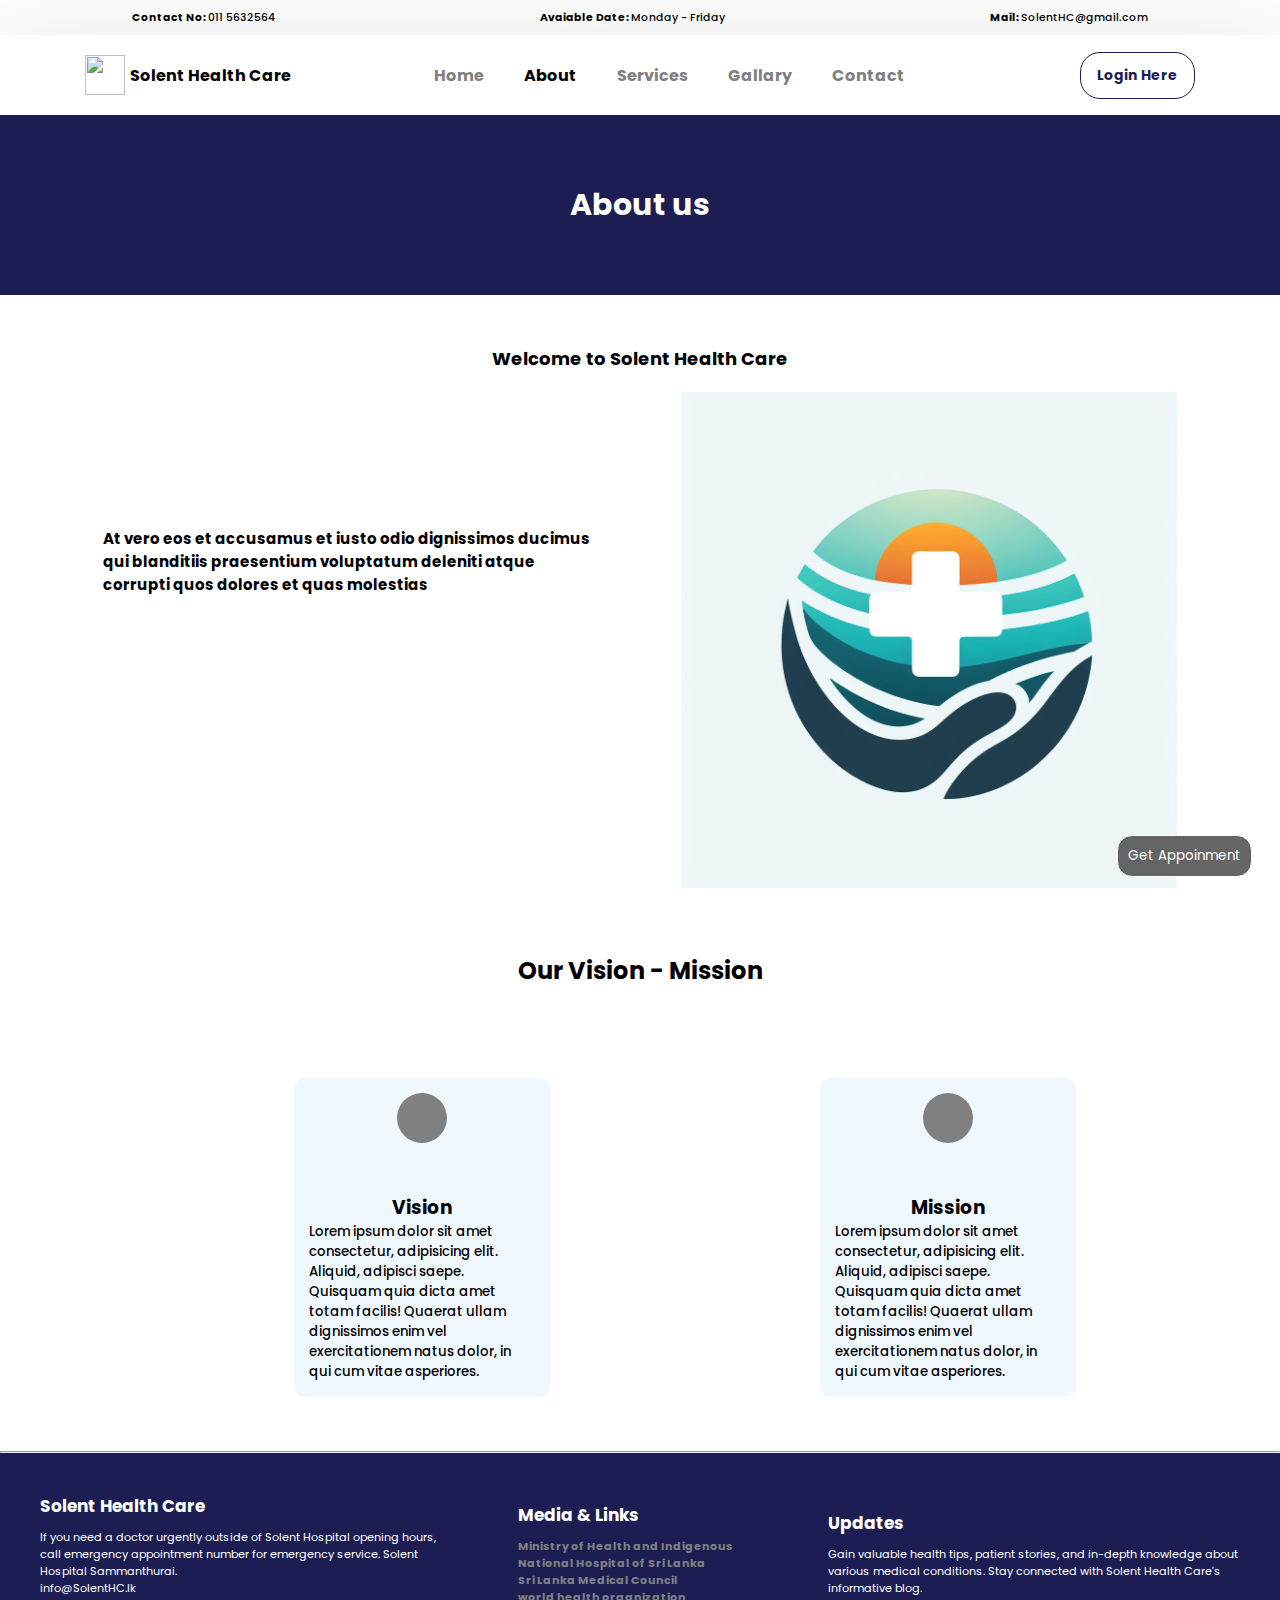
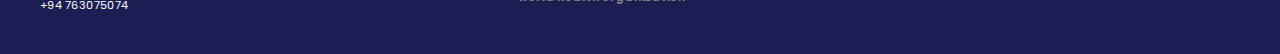
==== commit f1b3cf92: "final" ====
--- a/about.html
+++ b/about.html
@@ -47,11 +47,16 @@
           <li><a href=contact.html>Contact</a></li>
         </ul>
         <div>
-          <button id="appoinment">Appoinment</button>
-          <div id="reg-form-container" class="popup-container">
-            <div class="popup">
-              <h2>Make an Appoinment</h2>
-              <form id="reg-form">
+          <div class="appoinment-btn">
+            <button class="open-button" onclick="openForm()">
+              Get Appoinment
+            </button>
+
+            <!-- The form -->
+            <div class="form-popup" id="myForm">
+              <form action="php/appointInsert.php" method="post" class="form-container">
+                <h1>Get Appointment</h1>
+
                 <label for="name">Name</label>
                 <input type="text" id="name" name="name" required />
 
@@ -68,26 +73,26 @@
 
                 <label for="doctor">Choose a Doctor</label>
                 <select name="doctor" id="doctor">
-                  <option value="name1">Dr.Mohammed Gafoor</option>
-                  <option value="name1">Dr.Mohammed Razik</option>
-                  <option value="name1">Dr.Mohammed Riswan</option>
+                  <option value="Dr.Mohammed Gafoor">Dr.Mohammed Gafoor</option>
+                  <option value="Dr.Mohammed Razik">Dr.Mohammed Razik</option>
+                  <option value="Dr.Mohammed Riswan">Dr.Mohammed Riswan</option>
                 </select>
 
                 <label for="doctor">Appoinment Date</label>
-                <input type="date">
+                <input type="date" name="date" />
 
-                <label for="doctor">Message</label>
-                <textarea name="" id="" cols="5" rows="3"></textarea>
-
-                <button type="submit">Submit</button>
-                <button type="button" id="close-reg-form-btn">Close</button>
+                <button type="submit" class="btn">Submit</button>
+                <button type="button" class="btn cancel" onclick="closeForm()">
+                  Close
+                </button>
               </form>
             </div>
           </div>
+          <a id="appoinment" href="makeappoint.html">Login Here</a>
+          <button id="MenuButton" onclick="openMenu()">
+            <i class="bx bx-menu"></i>
+          </button>
         </div>
-        <button id="MenuButton" onclick="openMenu()">
-          <i class='bx bx-menu'></i>
-        </button>
       </nav>
 
       <div class="page-head">
@@ -103,10 +108,12 @@
           atque
           corrupti quos dolores et quas molestias
         </h6>
-        <img src="images/logo.jpg" id="introimg">
+        <img src="images/logo.jpeg" id="introimg">
       </div>
 
-      <div class="vimi-head"><h2 id="vmhead">Our Vision - Mission</h2></div>
+      <div class="vimi-head">
+        <h2 id="vmhead">Our Vision - Mission</h2>
+      </div>
       <div class="vision-mission">
         <div class="vision">
           <div class="circle"></div>
@@ -123,28 +130,36 @@
             vitae asperiores.</h5>
         </div>
       </div>
-<hr>
+
+      <hr>
       <div class="footer">
         <div class="hs-info">
           <h6 id="hinfo">Solent Health Care</h6>
-          <p>ducimus qui blanditiis praesentium voluptatum deleniti atque
-            corrupti quos dolores et quas molestias excepturi sint occaecati
-            cupiditate non provident, similique sunt in culpa qui officia
-            deserunt mollitia animi</p>
+          <p>
+            If you need a doctor urgently outside of Solent Hospital opening hours, call emergency appointment number
+            for
+            emergency service.
+            Solent Hospital Sammanthurai. </p>
+          <p>info@SolentHC.lk</p>
+          <p>+94 763075074</p>
+
         </div>
         <div class="media">
           <h6 id="hinfo">Media & Links</h6>
-          <p>ducimus qui blanditiis praesentium voluptatum deleniti atque
-            corrupti quos dolores et quas molestias excepturi sint occaecati
-            cupiditate non provident, similique sunt in culpa qui officia
-            deserunt mollitia animi</p>
+          <p style="width: 250px;">
+          <p><a href="https://www.health.gov.lk/">Ministry of Health and Indigenous</a></p>
+          <p><a href="http://www.nhsl.health.gov.lk/">National Hospital of Sri Lanka</a></p>
+          <p><a href="https://slmc.gov.lk/en/">Sri Lanka Medical Council</a></p>
+          <p><a href="https://www.who.int/">world health organization</a></p>
+          </p>
         </div>
         <div class="updates">
           <h6 id="hinfo">Updates</h6>
-          <p>ducimus qui blanditiis praesentium voluptatum deleniti atque
-            corrupti quos dolores et quas molestias excepturi sint occaecati
-            cupiditate non provident, similique sunt in culpa qui officia
-            deserunt mollitia animi</p>
+          <p>
+            Gain valuable health tips, patient stories,
+            and in-depth knowledge about various medical conditions.
+            Stay connected with Solent Health Care's informative blog.
+          </p>
         </div>
       </div>
 
--- a/css/style.css
+++ b/css/style.css
@@ -249,7 +249,7 @@
 }
 .footer {
     display: flex;
-    padding: 2rem;
+    padding: 2.5rem;
     align-items: center;
     justify-content: space-evenly;
     gap: 5%;
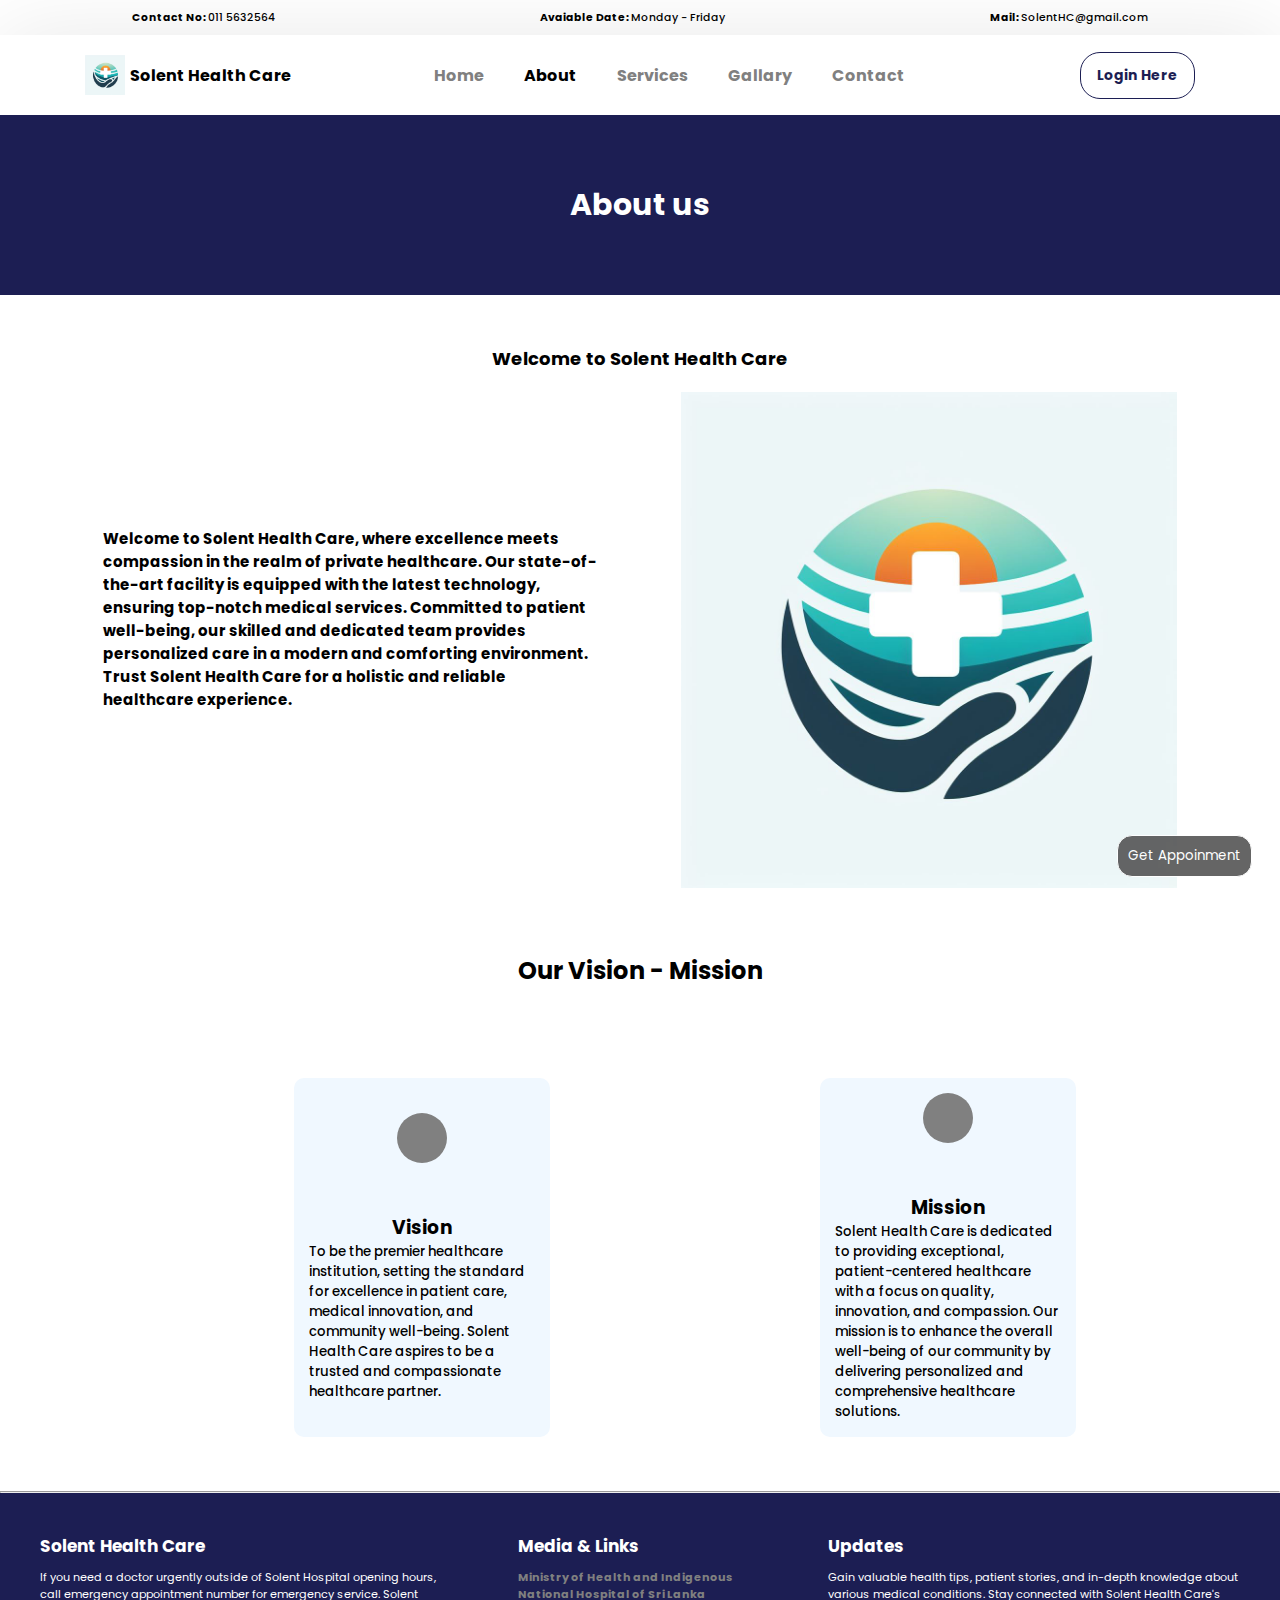
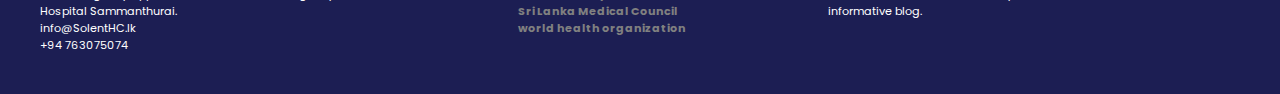
==== commit 76b43be8: "final touch" ====
--- a/about.html
+++ b/about.html
@@ -36,7 +36,7 @@
     <div class="navigationbar">
       <nav>
         <div class="logo">
-          <img src="images/logo.jpg">
+          <img src="images/logo.jpeg">
           <h4>Solent Health Care</h4>
         </div>
         <ul>
@@ -104,9 +104,10 @@
       </div>
       <div class="intro">
         <h6 id="int">
-          At vero eos et accusamus et iusto odio dignissimos ducimus qui blanditiis praesentium voluptatum deleniti
-          atque
-          corrupti quos dolores et quas molestias
+          Welcome to Solent Health Care, where excellence meets compassion in the realm of private healthcare.
+        Our state-of-the-art facility is equipped with the latest technology, ensuring top-notch medical services.
+        Committed to patient well-being, our skilled and dedicated team provides personalized care in a modern and
+        comforting environment. Trust Solent Health Care for a holistic and reliable healthcare experience.
         </h6>
         <img src="images/logo.jpeg" id="introimg">
       </div>
@@ -118,16 +119,16 @@
         <div class="vision">
           <div class="circle"></div>
           <h3 id="v-head">Vision</h3>
-          <h5 id="v-cont">Lorem ipsum dolor sit amet consectetur, adipisicing elit. Aliquid, adipisci saepe. Quisquam
-            quia dicta amet totam facilis! Quaerat ullam dignissimos enim vel exercitationem natus dolor, in qui cum
-            vitae asperiores.</h5>
+          <h5 id="v-cont">To be the premier healthcare institution, setting the standard for excellence in patient care, 
+            medical innovation, and community well-being. Solent Health Care aspires to be a trusted and compassionate healthcare 
+            partner.</h5>
         </div>
         <div class="vision">
           <div class="circle"></div>
           <h3 id="v-head">Mission</h3>
-          <h5 id="v-cont">Lorem ipsum dolor sit amet consectetur, adipisicing elit. Aliquid, adipisci saepe. Quisquam
-            quia dicta amet totam facilis! Quaerat ullam dignissimos enim vel exercitationem natus dolor, in qui cum
-            vitae asperiores.</h5>
+          <h5 id="v-cont">Solent Health Care is dedicated to providing exceptional, patient-centered healthcare with a 
+            focus on quality, innovation, and compassion. Our mission is to enhance the overall well-being of our community 
+            by delivering personalized and comprehensive healthcare solutions.</h5>
         </div>
       </div>
 
--- a/css/style.css
+++ b/css/style.css
@@ -250,8 +250,7 @@
 .footer {
     display: flex;
     padding: 2.5rem;
-    align-items: center;
-    justify-content: space-evenly;
+    justify-content: space-around;
     gap: 5%;
     background-color: #1c1e53;
     color: #fff;
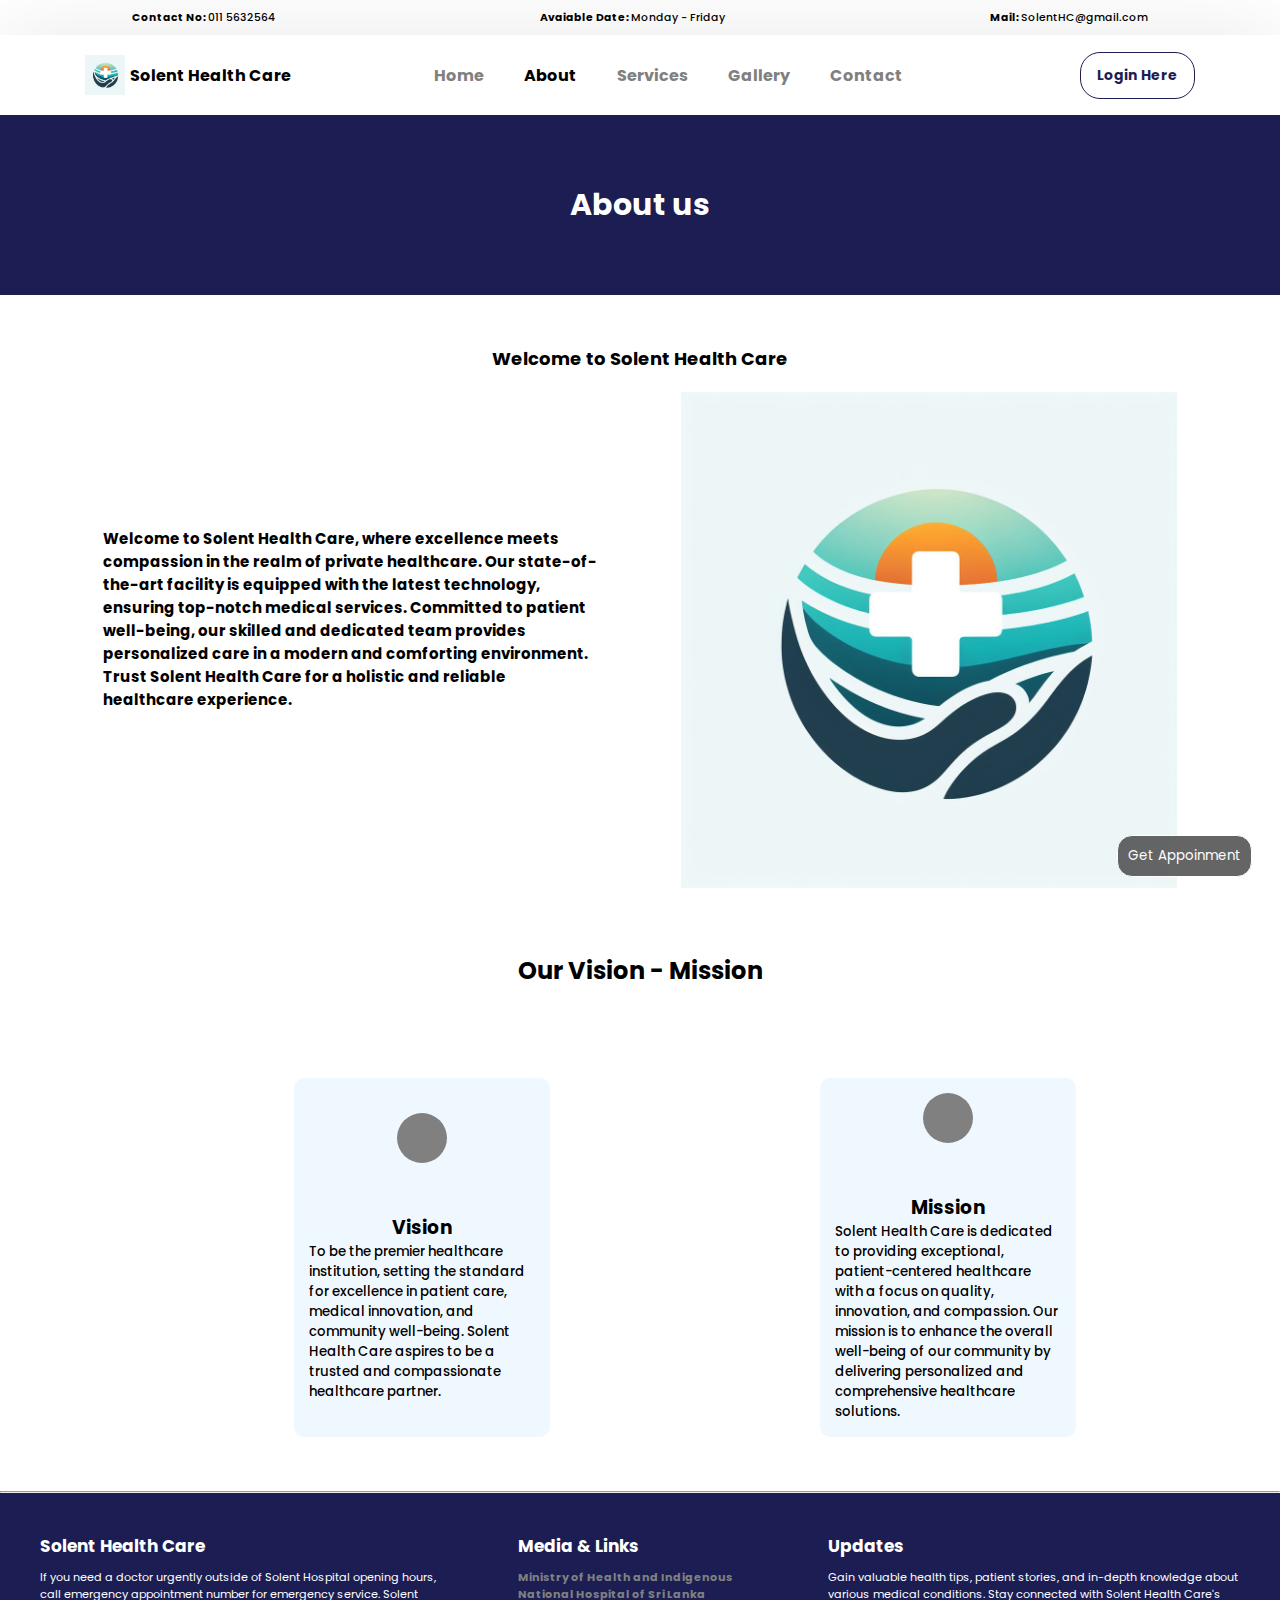
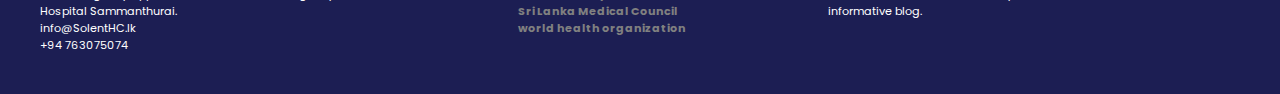
==== commit 7b8c7781: "gallery" ====
--- a/about.html
+++ b/about.html
@@ -43,7 +43,7 @@
           <li><a href=index.html>Home</a></li>
           <li><a class="active" href=about.html>About</a></li>
           <li><a href=service.html>Services</a></li>
-          <li><a href=Gallary.html>Gallary</a></li>
+          <li><a href=Gallary.html>Gallery</a></li>
           <li><a href=contact.html>Contact</a></li>
         </ul>
         <div>
